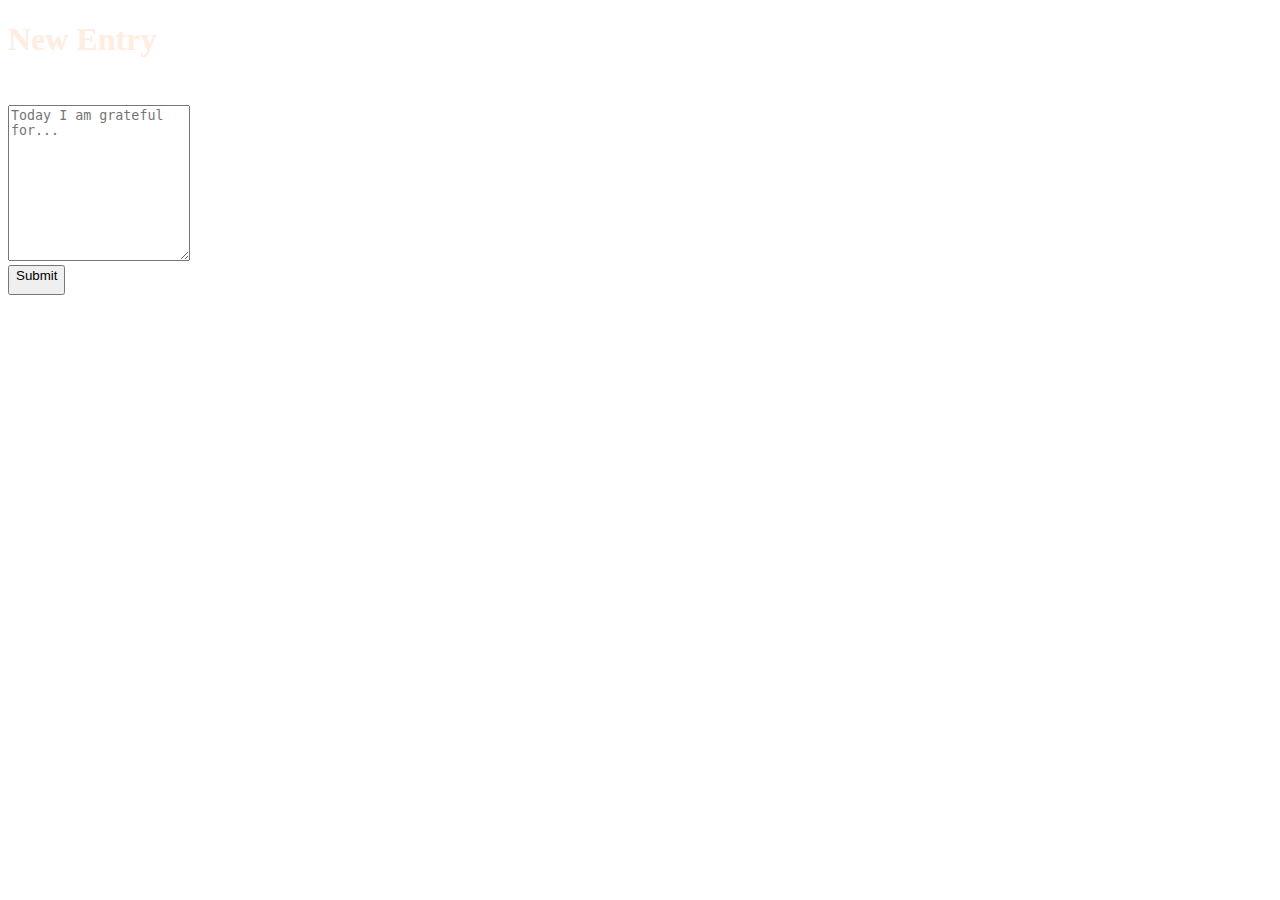
==== templates/add.html @ 87b797e6 "Mass CSS Update: Orange" ====
<!DOCTYPE html>
<html>

<head>
    <title>New Entry</title>
    <link rel="stylesheet" href="static/style.css">
</head>

<body>
    <div>
        <h1 class="title" style="color:rgb(255, 237, 225); padding-bottom: 25px;">New Entry</h1>
        <textarea name="formSubmission" form="form" placeholder="Today I am grateful for..." rows="10"></textarea>
        <form method="POST" id="form">
            <input type="submit" class="submitAlt" style="padding-bottom: 10px;">
        </form>
    </div>
</body>

</html>
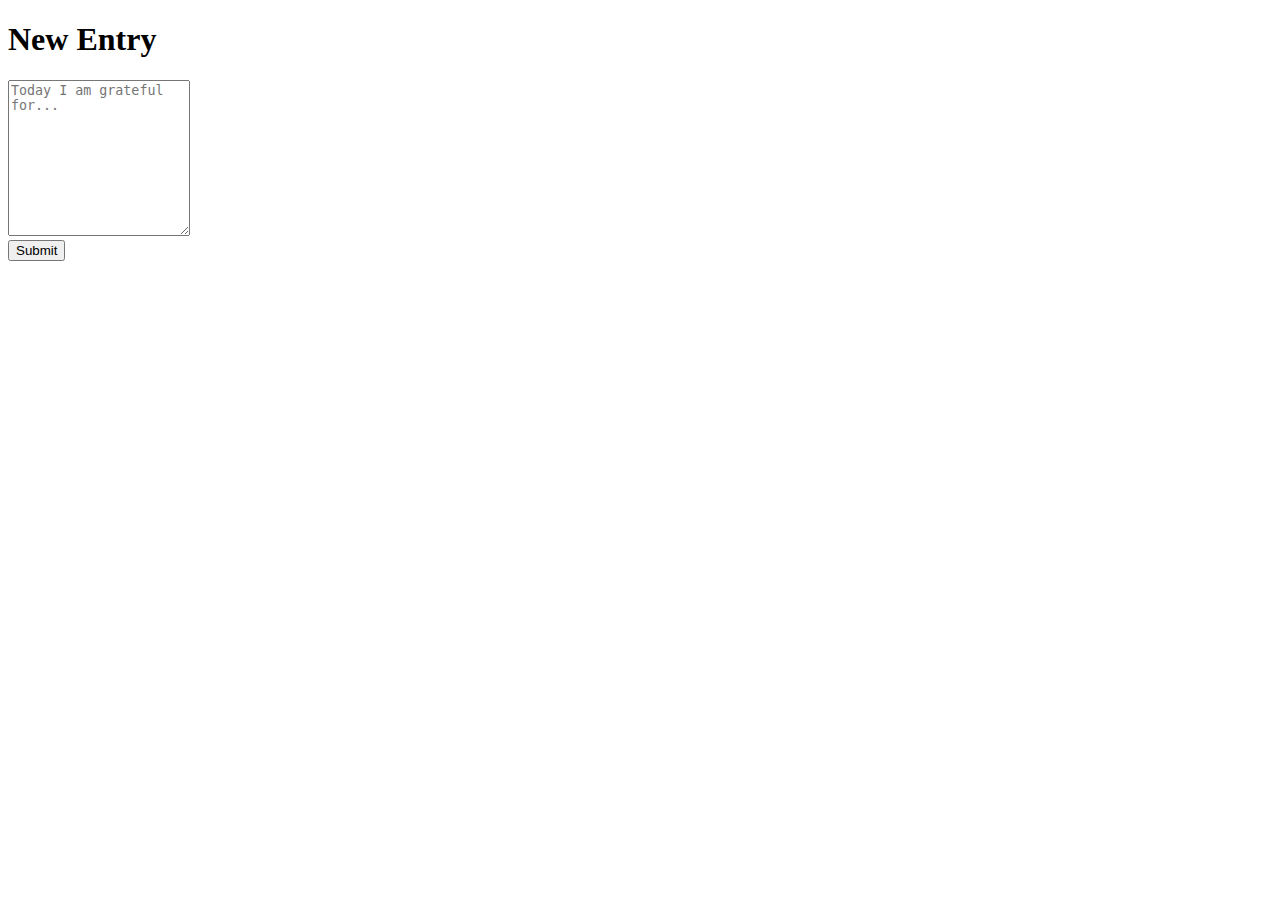
==== commit fc37c26d: "Total CSS Overhaul (index)" ====
--- a/templates/add.html
+++ b/templates/add.html
@@ -8,10 +8,10 @@
 
 <body>
     <div>
-        <h1 class="title" style="color:rgb(255, 237, 225); padding-bottom: 25px;">New Entry</h1>
+        <h1>New Entry</h1>
         <textarea name="formSubmission" form="form" placeholder="Today I am grateful for..." rows="10"></textarea>
         <form method="POST" id="form">
-            <input type="submit" class="submitAlt" style="padding-bottom: 10px;">
+            <input type="submit">
         </form>
     </div>
 </body>
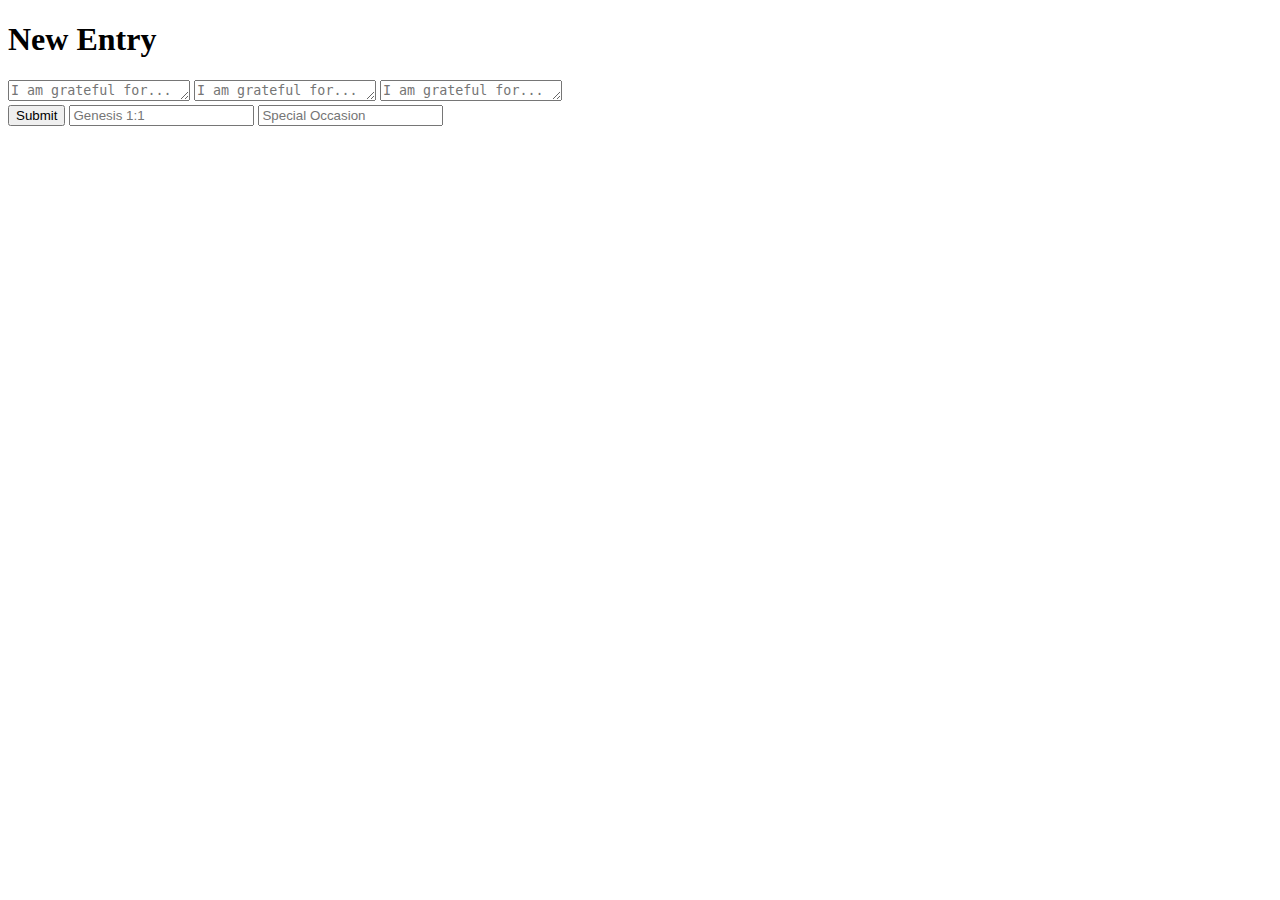
==== commit c19b3122: "Began work on new features" ====
--- a/templates/add.html
+++ b/templates/add.html
@@ -3,15 +3,19 @@
 
 <head>
     <title>New Entry</title>
-    <link rel="stylesheet" href="static/style.css">
+    <link rel="stylesheet">
 </head>
 
 <body>
     <div>
         <h1>New Entry</h1>
-        <textarea name="formSubmission" form="form" placeholder="Today I am grateful for..." rows="10"></textarea>
+        <textarea name="g1" form="form" placeholder="I am grateful for..." rows="1"></textarea>
+        <textarea name="g2" form="form" placeholder="I am grateful for..." rows="1"></textarea>
+        <textarea name="g3" form="form" placeholder="I am grateful for..." rows="1"></textarea>
         <form method="POST" id="form">
-            <input type="submit">
+            <input type="submit" class="newEntryButton">
+            <input type="text" name="passage" placeholder="Genesis 1:1">
+            <input type="text" name="tags" placeholder="Special Occasion">
         </form>
     </div>
 </body>
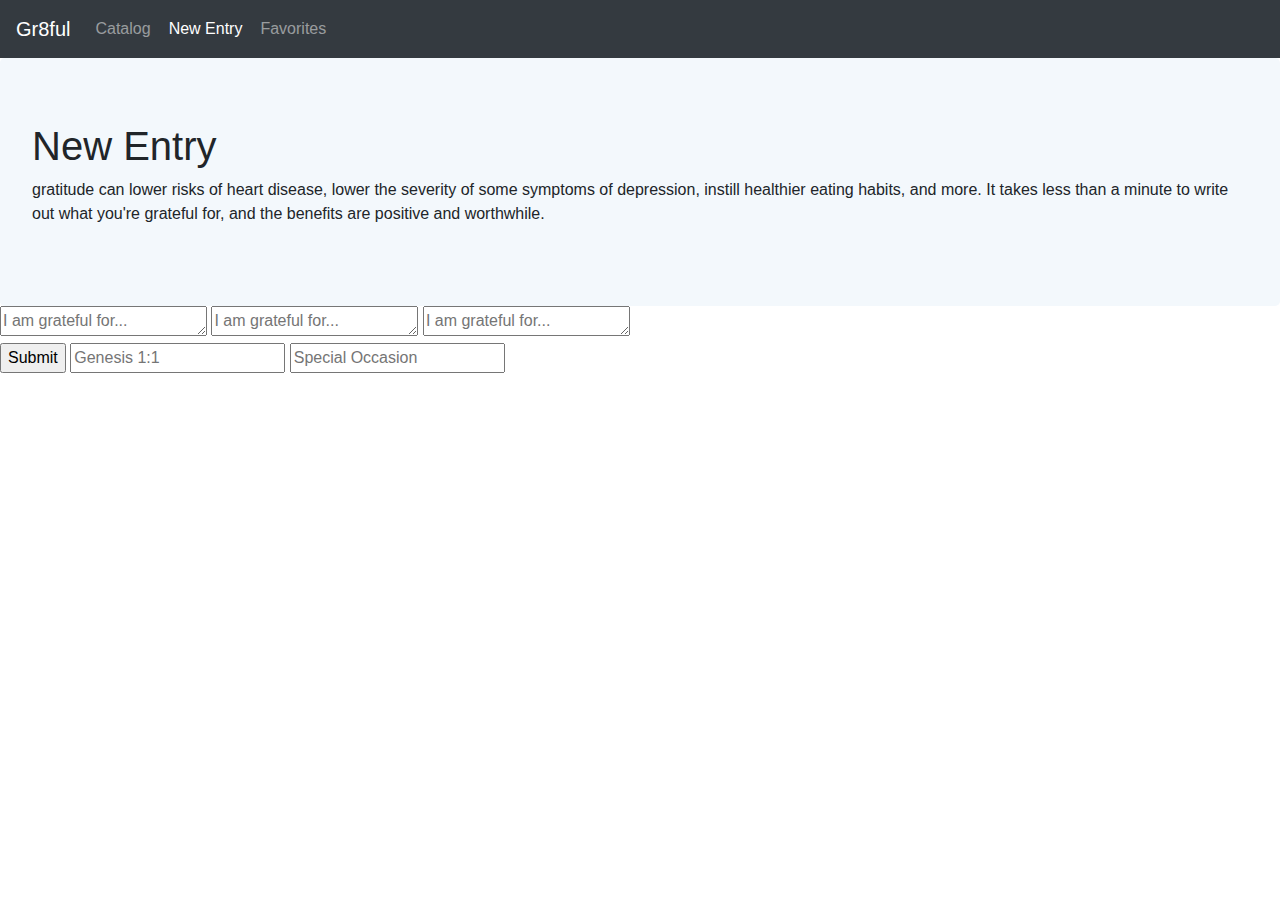
==== commit 766d761c: "Added bootstrap" ====
--- a/templates/add.html
+++ b/templates/add.html
@@ -2,22 +2,44 @@
 <html>
 
 <head>
-    <title>New Entry</title>
-    <link rel="stylesheet">
+    <title>Catalog</title>
+    <!-- Bootstrap CSS -->
+    <link rel="stylesheet" href="https://cdn.jsdelivr.net/npm/bootstrap@4.3.1/dist/css/bootstrap.min.css"
+        integrity="sha384-ggOyR0iXCbMQv3Xipma34MD+dH/1fQ784/j6cY/iJTQUOhcWr7x9JvoRxT2MZw1T" crossorigin="anonymous">
 </head>
 
 <body>
-    <div>
+    <!-- Nav Bar -->
+    <nav class="navbar navbar-expand-lg navbar-dark bg-dark">
+        <a class="navbar-brand" href="#">Gr8ful</a>
+        <button class="navbar-toggler" type="button" data-toggle="collapse" data-target="#navbarNavAltMarkup"
+            aria-controls="navbarNavAltMarkup" aria-expanded="false" aria-label="Toggle navigation">
+            <span class="navbar-toggler-icon"></span>
+        </button>
+        <div class="collapse navbar-collapse" id="navbarNavAltMarkup">
+            <div class="navbar-nav">
+                <form method="POST" class="form-inline">
+                    <input type="submit" value="Catalog" name="button" class="nav-item nav-link btn btn-link">
+                    <input type="submit" value="New Entry" name="button" class="nav-item nav-link btn active btn-link">
+                    <input type="submit" value="Favorites" name="button" class="nav-item nav-link btn btn-link">
+                </form>
+            </div>
+        </div>
+    </nav>
+    <div class="jumbotron" style="background-color: #f3f8fc; margin-bottom: 0;">
         <h1>New Entry</h1>
-        <textarea name="g1" form="form" placeholder="I am grateful for..." rows="1"></textarea>
-        <textarea name="g2" form="form" placeholder="I am grateful for..." rows="1"></textarea>
-        <textarea name="g3" form="form" placeholder="I am grateful for..." rows="1"></textarea>
-        <form method="POST" id="form">
-            <input type="submit" class="newEntryButton">
-            <input type="text" name="passage" placeholder="Genesis 1:1">
-            <input type="text" name="tags" placeholder="Special Occasion">
-        </form>
+        <p>gratitude can lower risks of heart disease, lower the severity of some symptoms of depression, instill
+            healthier eating habits, and more. It takes less than a minute to write out what you're grateful for, and
+            the benefits are positive and worthwhile.</p>
     </div>
+    <textarea name="g1" form="form" placeholder="I am grateful for..." rows="1"></textarea>
+    <textarea name="g2" form="form" placeholder="I am grateful for..." rows="1"></textarea>
+    <textarea name="g3" form="form" placeholder="I am grateful for..." rows="1"></textarea>
+    <form method="POST" id="form">
+        <input type="submit">
+        <input type="text" name="passage" placeholder="Genesis 1:1">
+        <input type="text" name="tags" placeholder="Special Occasion">
+    </form>
 </body>
 
 </html>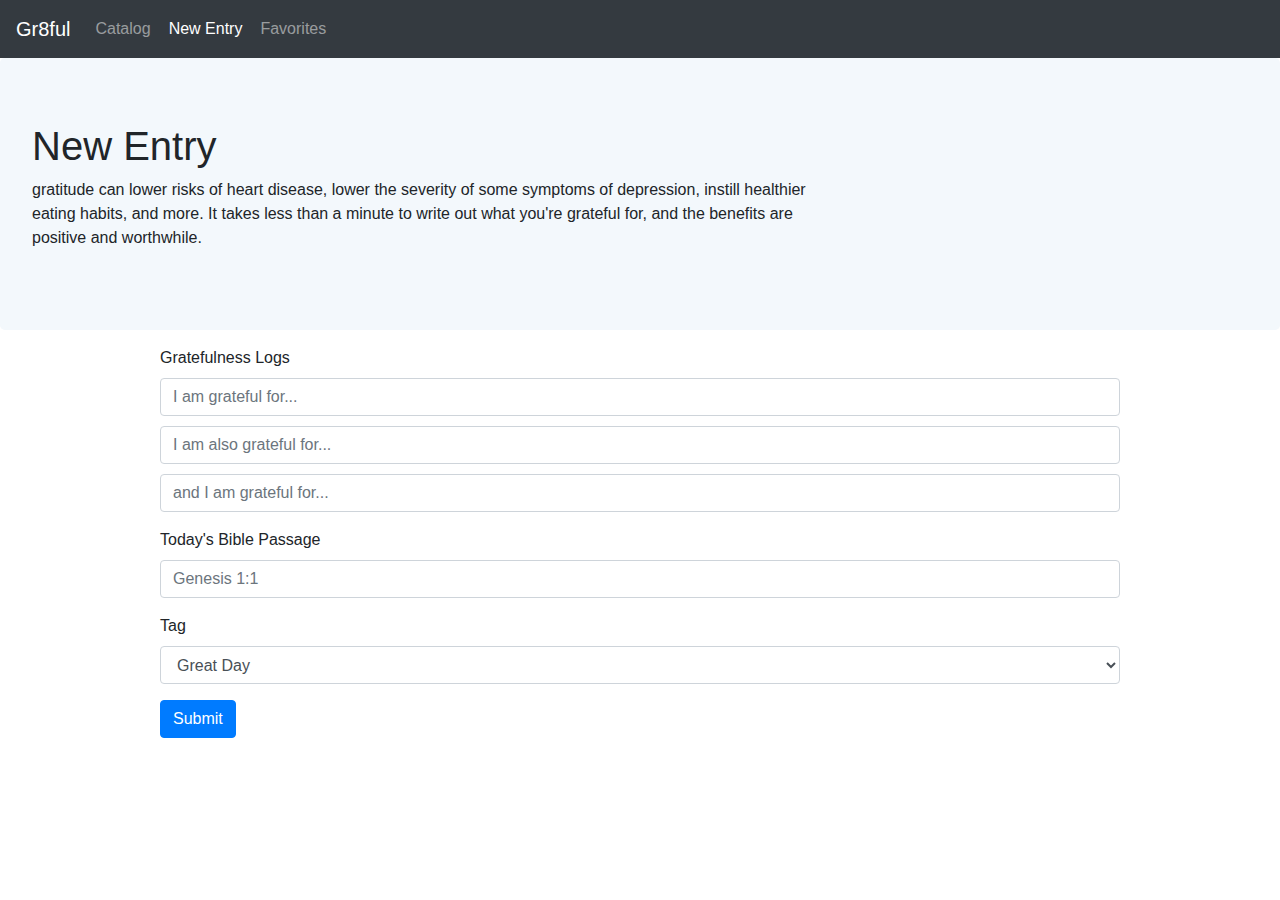
==== commit a2b635e3: "New Entry CSS Update" ====
--- a/templates/add.html
+++ b/templates/add.html
@@ -2,7 +2,7 @@
 <html>
 
 <head>
-    <title>Catalog</title>
+    <title>New Entry</title>
     <!-- Bootstrap CSS -->
     <link rel="stylesheet" href="https://cdn.jsdelivr.net/npm/bootstrap@4.3.1/dist/css/bootstrap.min.css"
         integrity="sha384-ggOyR0iXCbMQv3Xipma34MD+dH/1fQ784/j6cY/iJTQUOhcWr7x9JvoRxT2MZw1T" crossorigin="anonymous">
@@ -26,19 +26,42 @@
             </div>
         </div>
     </nav>
+
+    <!-- Content -->
     <div class="jumbotron" style="background-color: #f3f8fc; margin-bottom: 0;">
         <h1>New Entry</h1>
-        <p>gratitude can lower risks of heart disease, lower the severity of some symptoms of depression, instill
+        <p style="max-width: 50rem;">gratitude can lower risks of heart disease, lower the severity of some symptoms of
+            depression, instill
             healthier eating habits, and more. It takes less than a minute to write out what you're grateful for, and
             the benefits are positive and worthwhile.</p>
     </div>
-    <textarea name="g1" form="form" placeholder="I am grateful for..." rows="1"></textarea>
-    <textarea name="g2" form="form" placeholder="I am grateful for..." rows="1"></textarea>
-    <textarea name="g3" form="form" placeholder="I am grateful for..." rows="1"></textarea>
-    <form method="POST" id="form">
-        <input type="submit">
-        <input type="text" name="passage" placeholder="Genesis 1:1">
-        <input type="text" name="tags" placeholder="Special Occasion">
+
+    <!-- Form -->
+    <form method="POST" id="form" style="padding: 0 10rem; margin-top: 1rem;">
+        <div class="form-group">
+            <label for="grateful1">Gratefulness Logs</label>
+            <input type="text" class="form-control" id="grateful1" name="g1" placeholder="I am grateful for..."
+                style="margin-bottom: 10px;">
+            <input type="text" class="form-control" name="g2" placeholder="I am also grateful for..."
+                style="margin-bottom: 10px;">
+            <input type="text" class="form-control" name="g3" placeholder="and I am grateful for...">
+        </div>
+        <div class="form-group">
+            <label for="bible">Today's Bible Passage</label>
+            <input type="text" placeholder="Genesis 1:1" id="bible" name="passage" class="form-control">
+        </div>
+        <div class="form-group">
+            <label for="tags">Tag</label>
+            <select name="tags" id="tags" class="form-control">
+                <option value="Great Day">Great Day</option>
+                <option value="Great Day">Good Day</option>
+                <option value="Great Day">Meh Day</option>
+                <option value="Great Day">Tough Day</option>
+                <option value="Great Day">Sad Day</option>
+            </select>
+        </div>
+        <input type="submit" class="btn btn-primary">
+
     </form>
 </body>
 
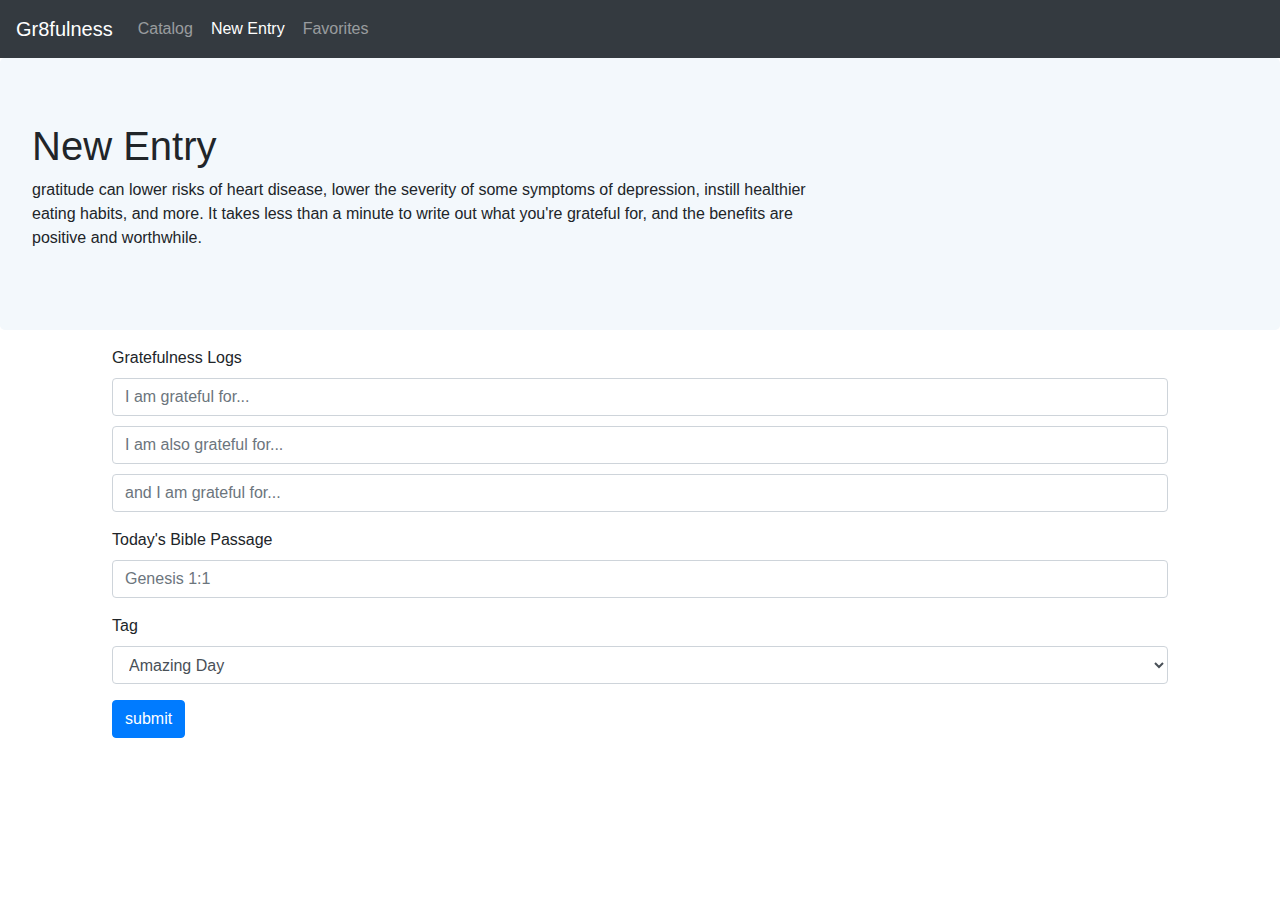
==== commit 7e4a070c: "Fixed navbar link and enter issue" ====
--- a/templates/add.html
+++ b/templates/add.html
@@ -11,7 +11,7 @@
 <body>
     <!-- Nav Bar -->
     <nav class="navbar navbar-expand-lg navbar-dark bg-dark">
-        <a class="navbar-brand" href="#">Gr8ful</a>
+        <a class="navbar-brand" href="/">Gr8fulness</a>
         <button class="navbar-toggler" type="button" data-toggle="collapse" data-target="#navbarNavAltMarkup"
             aria-controls="navbarNavAltMarkup" aria-expanded="false" aria-label="Toggle navigation">
             <span class="navbar-toggler-icon"></span>
@@ -37,7 +37,7 @@
     </div>
 
     <!-- Form -->
-    <form method="POST" id="form" style="padding: 0 10rem; margin-top: 1rem;">
+    <form method="POST" id="form" style="padding: 0 7rem; margin-top: 1rem;">
         <div class="form-group">
             <label for="grateful1">Gratefulness Logs</label>
             <input type="text" class="form-control" id="grateful1" name="g1" placeholder="I am grateful for..."
@@ -53,16 +53,26 @@
         <div class="form-group">
             <label for="tags">Tag</label>
             <select name="tags" id="tags" class="form-control">
-                <option value="Great Day">Great Day</option>
-                <option value="Great Day">Good Day</option>
-                <option value="Great Day">Meh Day</option>
-                <option value="Great Day">Tough Day</option>
-                <option value="Great Day">Sad Day</option>
+                <option value="Great Day">Amazing Day</option>
+                <option value="Good Day">Good Day</option>
+                <option value="Med Day">Meh Day</option>
+                <option value="Sad Day">Sad Day</option>
+                <option value="Tough Day">Tough Day</option>
             </select>
         </div>
-        <input type="submit" class="btn btn-primary">
+        <input type="submit" class="btn btn-primary" value="submit" name="button">
+    </form>
 
-    </form>
+    <!-- jQuery first, then Popper.js, then Bootstrap JS -->
+    <script src="https://code.jquery.com/jquery-3.3.1.slim.min.js"
+        integrity="sha384-q8i/X+965DzO0rT7abK41JStQIAqVgRVzpbzo5smXKp4YfRvH+8abtTE1Pi6jizo"
+        crossorigin="anonymous"></script>
+    <script src="https://cdn.jsdelivr.net/npm/popper.js@1.14.7/dist/umd/popper.min.js"
+        integrity="sha384-UO2eT0CpHqdSJQ6hJty5KVphtPhzWj9WO1clHTMGa3JDZwrnQq4sF86dIHNDz0W1"
+        crossorigin="anonymous"></script>
+    <script src="https://cdn.jsdelivr.net/npm/bootstrap@4.3.1/dist/js/bootstrap.min.js"
+        integrity="sha384-JjSmVgyd0p3pXB1rRibZUAYoIIy6OrQ6VrjIEaFf/nJGzIxFDsf4x0xIM+B07jRM"
+        crossorigin="anonymous"></script>
 </body>
 
 </html>